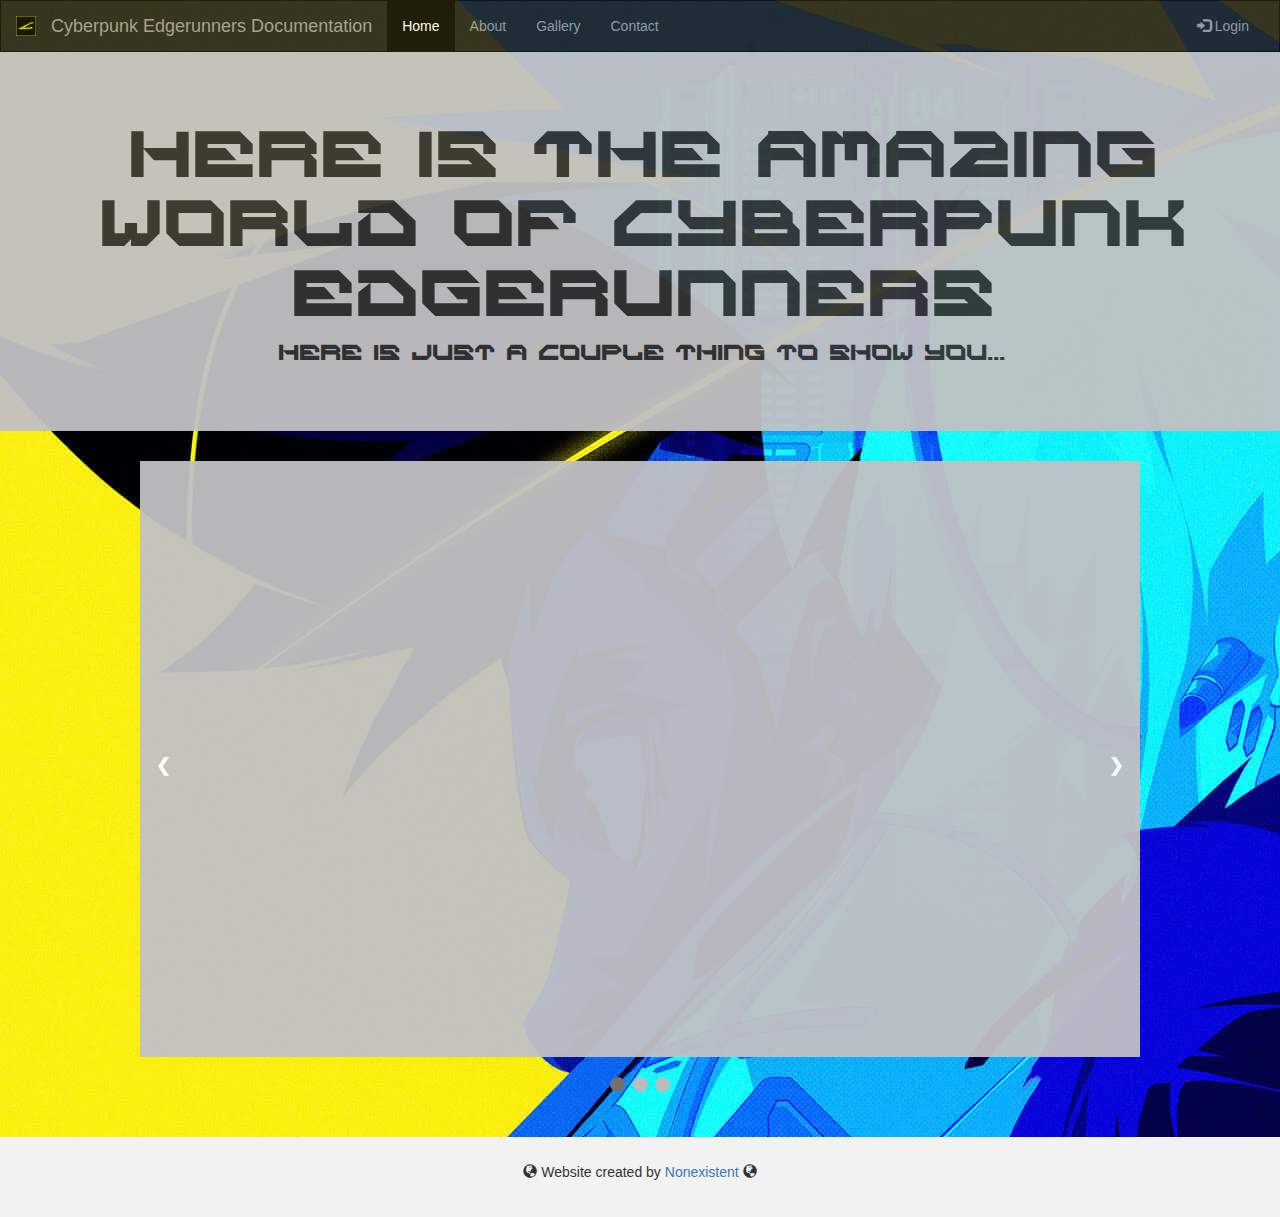
==== index.html @ 74a372fe "My First Commit: v1.0 Patch Notes - Added fully featured navigation: - Including separate pages for " ====
<!DOCTYPE html>
<html>
<head>
    <title>Cyberpunk Edgerunners</title>
    <meta name="viewport" content="width=device-width, initial-scale=1">
    <link rel="stylesheet" href="https://maxcdn.bootstrapcdn.com/bootstrap/3.4.1/css/bootstrap.min.css">
    <script src="https://ajax.googleapis.com/ajax/libs/jquery/3.7.1/jquery.min.js"></script>
    <script src="https://maxcdn.bootstrapcdn.com/bootstrap/3.4.1/js/bootstrap.min.js"></script>
    <link rel="stylesheet" type="text/css" href="style.css">
    <link rel="icon" type="image/x-icon" href="images/favicon.png">
</head>
<body>

  <nav class="navbar navbar-inverse">
      <div class="container-fluid">
        <div class="navbar-header">
          <button type="button" class="navbar-toggle" data-toggle="collapse" data-target="#myNavbar">
            <span class="icon-bar"></span>
            <span class="icon-bar"></span>
            <span class="icon-bar"></span>                        
          </button>
          <img class="logo navbar-brand" src="images/favicon.png">
          <a class="navbar-brand">Cyberpunk Edgerunners Documentation</a>
        </div>
        <div class="collapse navbar-collapse" id="myNavbar">
          <ul class="nav navbar-nav">
            <li class="active"><a href="index.html">Home</a></li>
            <li><a href="about.html">About</a></li>
            <li><a href="gallery.html">Gallery</a></li>
            <li><a href="contact.html">Contact</a></li>
          </ul>
          <ul class="nav navbar-nav navbar-right">
            <li><a href="login/login.html"><span class="glyphicon glyphicon-log-in"></span> Login</a></li>
          </ul>
        </div>
      </div>
    </nav>
    
    <div class="jumbotron int">
      <div class="container text-center">
        <h1>Here is the Amazing World of Cyberpunk Edgerunners</h1>      
        <p>Here is just a couple thing to show you...</p>
      </div>
    </div>

  <!-- SlideShow -->
  <div class="slideshow-container jumbotron">

    <div class="mySlides fade">
      <div class="numbertext">1 / 3</div>
      <img class="same-slide" src="images/img_1.png" style="width:100%">
      <div class="text"></div>
    </div>

    <div class="mySlides fade">
      <div class="numbertext">2 / 3</div>
      <img class="same-slide" src="images/img_2.jpg" style="width:100%">
      <div class="text"></div>
    </div>

    <div class="mySlides fade">
      <div class="numbertext">3 / 3</div>
      <img class="same-slide" src="images/img_3.jpg" style="width:100%">
      <div class="text"></div>
    </div>

    <a class="prev" onclick="plusSlides(-1)">❮</a>
    <a class="next" onclick="plusSlides(1)">❯</a>

  </div>
  <br>

  <div style="text-align:center">
    <span class="dot" onclick="currentSlide(1)"></span> 
    <span class="dot" onclick="currentSlide(2)"></span> 
    <span class="dot" onclick="currentSlide(3)"></span> 
  </div>
  <br><br>
  
  <footer class="container-fluid text-center">
    <p><span class="glyphicon glyphicon-globe" aria-hidden="true"></span> Website created by <a href="about.html">Nonexistent </a><span class="glyphicon glyphicon-globe" aria-hidden="true"></span></p>
  </footer>

  <!-- SlideShow -->
  <script src="script.js"></script>

</body>
</html>
---- style.css ----
* {box-sizing: border-box}
body {
  font-family: Verdana, sans-serif; margin:0; background-image:url("images/img_2.jpg");
}
.mySlides {
  display: none;
  animation-fill-mode:forwards;
}
img {
  vertical-align: middle;
}

/* Slideshow container */
.slideshow-container {
  max-width: 1000px;
  position: relative;
  margin: auto;
  
}

/* Next & previous buttons */
.prev, .next {
  cursor: pointer;
  position: absolute;
  top: 50%;
  width: auto;
  padding: 16px;
  margin-top: -22px;
  color: white;
  font-weight: bold;
  font-size: 18px;
  transition: 0.6s ease;
  border-radius: 0 3px 3px 0;
  user-select: none;
}

/* Position the "next button" to the right */
.next {
  right: 0;
  border-radius: 3px 0 0 3px;
}

/* On hover, add a black background color with a little bit see-through */
.prev:hover, .next:hover {
  background-color: rgba(0,0,0,0.8);
}

/* Caption text */
.text {
  color: #f2f2f2;
  font-size: 15px;
  padding: 8px 12px;
  position: absolute;
  bottom: 8px;
  width: 100%;
  text-align: center;
}

/* Number text (1/3 etc) */
.numbertext {
  color: #f2f2f2;
  font-size: 12px;
  padding: 8px 12px;
  position: absolute;
  top: 0;
}

/* The dots/bullets/indicators */
.dot {
  cursor: pointer;
  height: 15px;
  width: 15px;
  margin: 0 2px;
  background-color: #bbb;
  border-radius: 50%;
  display: inline-block;
  transition: background-color 0.6s ease;
}

.active, .dot:hover {
  background-color: #717171;
}

/* Fading animation */
.fade {
  animation-name: fade;
  animation-duration: 1.5s;
}

@keyframes fade {
  from {opacity: .4} 
  to {opacity: 1}
}

/* On smaller screens, decrease text size */
@media only screen and (max-width: 300px) {
  .prev, .next,.text {font-size: 11px}
}

/* Remove the navbar's default margin-bottom and rounded borders */ 
.navbar {
    margin-bottom: 0;
    border-radius: 0;
}
  
  /* Add a gray background color and some padding to the footer */
footer {
    background-color: #f2f2f2;
    padding: 25px;
    position: relative;
    bottom: 0;
    width: 100%;
}

.abt {
  height: 250px;
}

@font-face {
  font-family:space;
  src: url(SPACE\ JAEGER.otf);
}

.jumbotron {
  background-color:#c1c1c4;
}

.intro {
  color: white;
}

.int {
  font-family: space;
}

.same {
  width: 200px;
  height: 300px;
}
.same-slide {
  width: 200px;
  height: 500px;
}

.navbar {
  opacity: 0.9;
}

.jumbotron {
  opacity: .95;
}
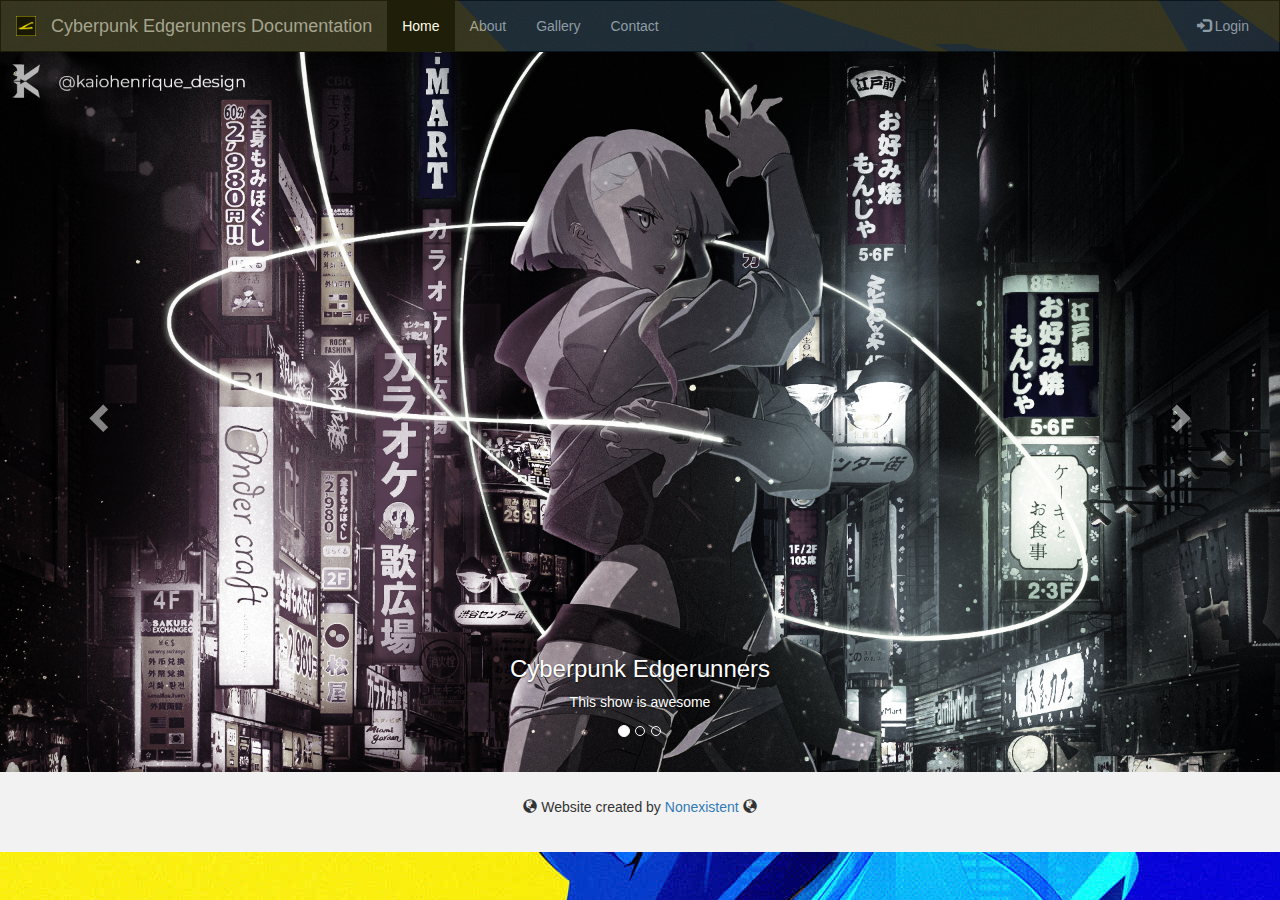
==== commit 66498de4: "Added new carousel with updated images" ====
--- a/index.html
+++ b/index.html
@@ -35,47 +35,52 @@
         </div>
       </div>
     </nav>
+
+    <div id="myCarousel" class="carousel slide" data-ride="carousel">
+      <!-- Indicators -->
+      <ol class="carousel-indicators">
+        <li data-target="#myCarousel" data-slide-to="0" class="active"></li>
+        <li data-target="#myCarousel" data-slide-to="1"></li>
+        <li data-target="#myCarousel" data-slide-to="2"></li>
+      </ol>
     
-    <div class="jumbotron int">
-      <div class="container text-center">
-        <h1>Here is the Amazing World of Cyberpunk Edgerunners</h1>      
-        <p>Here is just a couple thing to show you...</p>
+      <!-- Wrapper for slides -->
+      <div class="carousel-inner" role="listbox">
+        <div class="item active">
+          <img src="images/img_4.jpg" alt="New York">
+          <div class="carousel-caption">
+            <h3>Cyberpunk Edgerunners</h3>
+            <p>This show is awesome</p>
+          </div>
+        </div>
+    
+        <div class="item">
+          <img src="images/img_5.jpg" alt="Chicago">
+          <div class="carousel-caption">
+            <!-- <h3>Chicago</h3>
+            <p>Thank you, Chicago - A night we won't forget.</p> -->
+          </div>
+        </div>
+    
+        <div class="item">
+          <img src="images/img_6.png" alt="Los Angeles">
+          <div class="carousel-caption">
+            <!-- <h3>LA</h3>
+            <p>Even though the traffic was a mess, we had the best time.</p> -->
+          </div>
+        </div>
       </div>
+    
+      <!-- Left and right controls -->
+      <a class="left carousel-control" href="#myCarousel" role="button" data-slide="prev">
+        <span class="glyphicon glyphicon-chevron-left" aria-hidden="true"></span>
+        <span class="sr-only">Previous</span>
+      </a>
+      <a class="right carousel-control" href="#myCarousel" role="button" data-slide="next">
+        <span class="glyphicon glyphicon-chevron-right" aria-hidden="true"></span>
+        <span class="sr-only">Next</span>
+      </a>
     </div>
-
-  <!-- SlideShow -->
-  <div class="slideshow-container jumbotron">
-
-    <div class="mySlides fade">
-      <div class="numbertext">1 / 3</div>
-      <img class="same-slide" src="images/img_1.png" style="width:100%">
-      <div class="text"></div>
-    </div>
-
-    <div class="mySlides fade">
-      <div class="numbertext">2 / 3</div>
-      <img class="same-slide" src="images/img_2.jpg" style="width:100%">
-      <div class="text"></div>
-    </div>
-
-    <div class="mySlides fade">
-      <div class="numbertext">3 / 3</div>
-      <img class="same-slide" src="images/img_3.jpg" style="width:100%">
-      <div class="text"></div>
-    </div>
-
-    <a class="prev" onclick="plusSlides(-1)">❮</a>
-    <a class="next" onclick="plusSlides(1)">❯</a>
-
-  </div>
-  <br>
-
-  <div style="text-align:center">
-    <span class="dot" onclick="currentSlide(1)"></span> 
-    <span class="dot" onclick="currentSlide(2)"></span> 
-    <span class="dot" onclick="currentSlide(3)"></span> 
-  </div>
-  <br><br>
   
   <footer class="container-fluid text-center">
     <p><span class="glyphicon glyphicon-globe" aria-hidden="true"></span> Website created by <a href="about.html">Nonexistent </a><span class="glyphicon glyphicon-globe" aria-hidden="true"></span></p>
--- a/style.css
+++ b/style.css
@@ -148,4 +148,21 @@
 
 .jumbotron {
   opacity: .95;
+}
+
+.carousel-inner img {
+  -webkit-filter: grayscale(90%);
+  filter: grayscale(90%); /* make all photos black and white */
+  width: 100%; /* Set width to 100% */
+  margin: auto;
+}
+
+.carousel-caption h3 {
+  color: #fff !important;
+}
+
+@media (max-width: 600px) {
+  .carousel-caption {
+    display: none; /* Hide the carousel text when the screen is less than 600 pixels wide */
+  }
 }